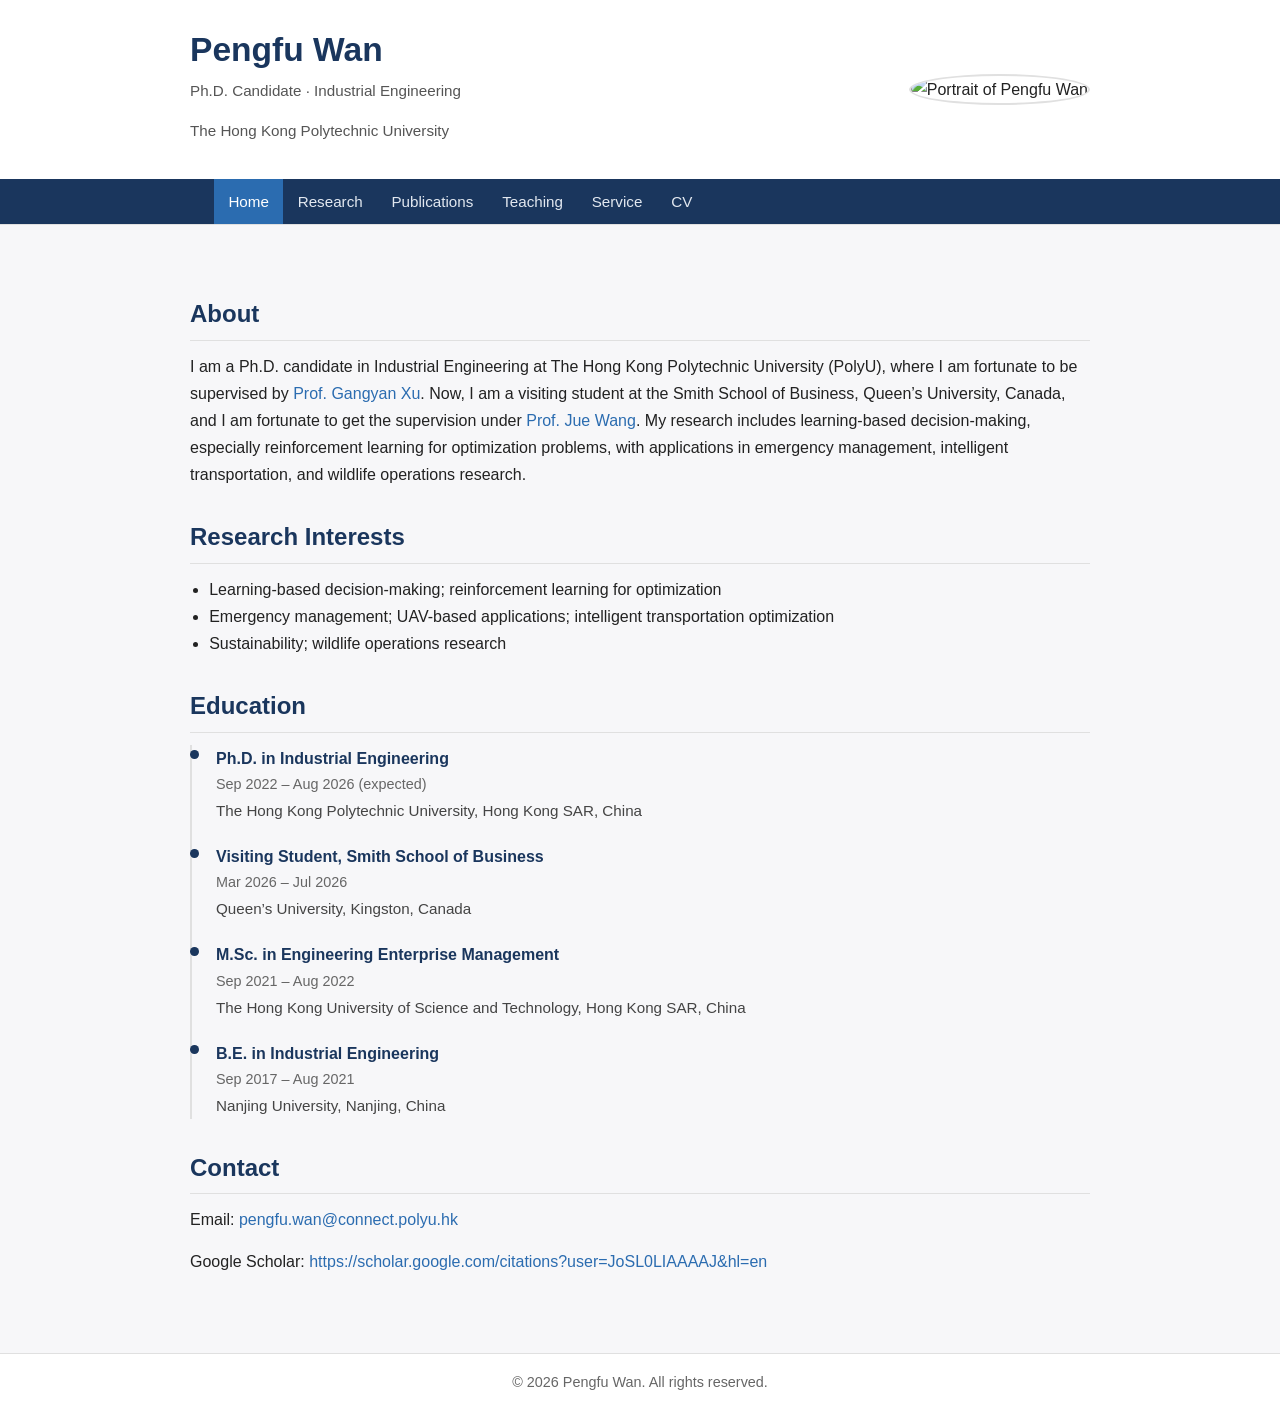
==== index.html @ 93ed9cf4 "Update index.html" ====
<!DOCTYPE html>
<html lang="en">
<head>
    <meta charset="UTF-8">
    <title>Pengfu Wan - Home</title>
    <meta name="viewport" content="width=device-width, initial-scale=1">
    <meta name="description" content="Pengfu Wan - Ph.D. candidate in Industrial Engineering at The Hong Kong Polytechnic University.">
    <link rel="stylesheet" href="style.css">
</head>
<body>
<header class="site-header">
    <div class="container header-content">
        <div class="title-block">
            <h1 class="site-title">Pengfu Wan</h1>
            <p class="site-subtitle">Ph.D. Candidate · Industrial Engineering</p>
            <p class="site-subtitle">The Hong Kong Polytechnic University</p>
        </div>
        <div class="portrait-block">
            <!-- Replace profile.jpg with your own photo file name -->
            <img src="profile.jpg" alt="Portrait of Pengfu Wan">
        </div>
    </div>
    <nav class="nav-bar">
        <div class="container">
            <a href="index.html" class="nav-item active">Home</a>
            <a href="research.html" class="nav-item">Research</a>
            <a href="publications.html" class="nav-item">Publications</a>
            <a href="teaching.html" class="nav-item">Teaching</a>
            <a href="service.html" class="nav-item">Service</a>
            <!-- Replace cv/Pengfu_Wan_CV.pdf with your actual CV path if available -->
            <a href="cv/Pengfu_Wan_CV.pdf" class="nav-item" target="_blank">CV</a>
        </div>
    </nav>
</header>

<main class="container main-content">
    <section>
        <h2>About</h2>
        <p>
            I am a Ph.D. candidate in Industrial Engineering at The Hong Kong Polytechnic University (PolyU), where I am fortunate to be supervised by <a href="http://xugangyan.cn/"> Prof. Gangyan Xu</a>. 
            Now, I am a visiting student at the Smith School of Business, Queen’s University, Canada, and I am fortunate to get the supervision under <a href="https://www.juewang.ca/"> Prof. Jue Wang</a>.
            My research includes learning-based decision-making, especially reinforcement learning for optimization problems, with applications in emergency management, intelligent transportation, and wildlife operations research.
        </p>
        <!-- <p>
            My recent work focuses on deep reinforcement learning and hybrid heuristics for 
            <strong>multi-UAV routing</strong>, 
            <strong>emergency medical delivery</strong>, and 
            <strong>disaster data collection</strong>, aiming to design robust and data-driven decision support tools
            for complex, dynamic environments.
        </p>
        <p>
            Before starting my Ph.D., I obtained my M.Sc. in <strong>Engineering Enterprise Management</strong>
            from <strong>The Hong Kong University of Science and Technology</strong> (HKUST) in 2022 and my B.E. in
            <strong>Industrial Engineering</strong> from <strong>Nanjing University</strong> in 2021.
            Now, I am a visiting student at the <strong>Smith School of Business, Queen’s University</strong>, Canada, and I am fortunate to get the supervision under <a href="https://www.juewang.ca/"> Prof. Jue Wang</a>.
        </p> -->
    </section>

    <section>
        <h2>Research Interests</h2>
        <ul>
            <li>Learning-based decision-making; reinforcement learning for optimization</li>
            <li>Emergency management; UAV-based applications; intelligent transportation optimization</li>
            <li>Sustainability; wildlife operations research</li>
        </ul>
    </section>

    <section>
        <h2>Education</h2>
        <ul class="timeline">
            <li>
                <div class="timeline-header">
                    <span class="timeline-title">Ph.D. in Industrial Engineering</span>
                    <span class="timeline-date">Sep 2022 – Aug 2026 (expected)</span>
                </div>
                <div class="timeline-body">
                    <span class="timeline-institution">The Hong Kong Polytechnic University, Hong Kong SAR, China</span>
                    <!-- <span class="timeline-meta">GPA: 3.64 / 4.30</span> -->
                </div>
            </li>
            <li>
                <div class="timeline-header">
                    <span class="timeline-title">Visiting Student, Smith School of Business</span>
                    <span class="timeline-date">Mar 2026 – Jul 2026</span>
                </div>
                <div class="timeline-body">
                    <span class="timeline-institution">Queen’s University, Kingston, Canada</span>
                </div>
            </li>
            <li>
                <div class="timeline-header">
                    <span class="timeline-title">M.Sc. in Engineering Enterprise Management</span>
                    <span class="timeline-date">Sep 2021 – Aug 2022</span>
                </div>
                <div class="timeline-body">
                    <span class="timeline-institution">The Hong Kong University of Science and Technology, Hong Kong SAR, China</span>
                    <!-- <span class="timeline-meta">GPA: 3.90 / 4.30</span> -->
                </div>
            </li>
            <li>
                <div class="timeline-header">
                    <span class="timeline-title">B.E. in Industrial Engineering</span>
                    <span class="timeline-date">Sep 2017 – Aug 2021</span>
                </div>
                <div class="timeline-body">
                    <span class="timeline-institution">Nanjing University, Nanjing, China</span>
                    <!-- <span class="timeline-meta">GPA: 4.36 / 5.00</span> -->
                </div>
            </li>
        </ul>
    </section>

    <section>
        <h2>Contact</h2>
        <p>
            Email: <a href="mailto:pengfu.wan@connect.polyu.hk">pengfu.wan@connect.polyu.hk</a><br>
            <!-- You can remove phone numbers if you prefer not to list them publicly -->
            <!-- Phone (HK): +852 6871 2971 &nbsp;&nbsp;|&nbsp;&nbsp; Phone (Mainland China): +86 188 5200 5611 -->
        </p>
        <p>
            <!-- Replace the # with your actual profile links -->
            Google Scholar: <a href="#" target="_blank" rel="noopener">https://scholar.google.com/citations?user=JoSL0LIAAAAJ&hl=en</a><br>
            <!-- LinkedIn: <a href="#" target="_blank" rel="noopener">Link</a><br> -->
            <!-- GitHub: <a href="https://github.com/your-username" target="_blank" rel="noopener">your-username</a> -->
        </p>
    </section>
</main>

<footer class="site-footer">
    <div class="container">
        <p>&copy; <span id="year"></span> Pengfu Wan. All rights reserved.</p>
    </div>
</footer>

<script>
    // Set current year in footer
    document.getElementById('year').textContent = new Date().getFullYear();
</script>
</body>
</html>
---- style.css ----
/* Basic reset */
*,
*::before,
*::after {
    box-sizing: border-box;
    margin: 0;
    padding: 0;
}

/* Typography and layout */
body {
    font-family: -apple-system, BlinkMacSystemFont, "Segoe UI", Roboto, Helvetica, Arial, sans-serif;
    line-height: 1.7;
    font-size: 16px;
    color: #222;
    background-color: #f7f7f9;
}

.container {
    max-width: 900px;
    margin: 0 auto;
    padding: 0 1.5rem;
}

.main-content {
    padding: 2.5rem 0 3rem 0;
}

h1, h2, h3 {
    font-weight: 600;
    color: #1a365d;
}

h1.site-title {
    font-size: 2.1rem;
}

h2 {
    font-size: 1.5rem;
    margin-bottom: 0.75rem;
    margin-top: 1.8rem;
    border-bottom: 1px solid #e0e0e0;
    padding-bottom: 0.3rem;
}

h3 {
    font-size: 1.1rem;
    margin-bottom: 0.3rem;
}

p, ul, ol {
    margin-bottom: 0.9rem;
}

ul, ol {
    padding-left: 1.2rem;
}

/* Header and navigation */
.site-header {
    background: #ffffff;
    border-bottom: 1px solid #e0e0e0;
}

.header-content {
    display: flex;
    align-items: center;
    justify-content: space-between;
    padding: 1.3rem 0;
}

.title-block {
    flex: 1;
}

.site-subtitle {
    color: #555;
    font-size: 0.95rem;
}

.portrait-block {
    flex: 0 0 auto;
    margin-left: 1rem;
}

.portrait-block img {
    width: 110px;
    height: 110px;
    border-radius: 50%;
    object-fit: cover;
    border: 2px solid #e0e0e0;
}

/* Navigation bar */
.nav-bar {
    background-color: #1a365d;
}

.nav-bar .container {
    display: flex;
    flex-wrap: wrap;
}

.nav-item {
    color: #e2e8f0;
    text-decoration: none;
    padding: 0.6rem 0.9rem;
    font-size: 0.95rem;
}

.nav-item:hover {
    background-color: #2c5282;
    color: #ffffff;
}

.nav-item.active {
    background-color: #2b6cb0;
    color: #ffffff;
}

/* Timeline style (education, experience, etc.) */
.timeline {
    list-style: none;
    border-left: 2px solid #e0e0e0;
    padding-left: 1rem;
    margin-top: 0.5rem;
}

.timeline li {
    margin-bottom: 1.2rem;
    padding-left: 0.5rem;
    position: relative;
}

.timeline li::before {
    content: "";
    position: absolute;
    left: -1.13rem;
    top: 0.35rem;
    width: 0.55rem;
    height: 0.55rem;
    border-radius: 50%;
    background-color: #1a365d;
}

.timeline-header {
    display: flex;
    flex-direction: column;
    margin-bottom: 0.1rem;
}

.timeline-title {
    font-weight: 600;
    color: #1a365d;
}

.timeline-date {
    font-size: 0.9rem;
    color: #666;
}

.timeline-body {
    font-size: 0.95rem;
}

.timeline-institution {
    display: block;
    font-weight: 500;
    color: #444;
    margin-bottom: 0.1rem;
}

.timeline-meta {
    font-size: 0.9rem;
    color: #666;
}

/* Publications */
.pub-list {
    padding-left: 1.2rem;
    margin-top: 0.3rem;
}

.pub-list li {
    margin-bottom: 0.8rem;
}

.pub-authors {
    font-weight: 400;
}

.pub-title {
    font-style: italic;
}

/* Projects */
.project {
    margin-bottom: 1.4rem;
}

.project-meta {
    font-size: 0.9rem;
    color: #666;
    margin-bottom: 0.2rem;
}

/* Footer */
.site-footer {
    border-top: 1px solid #e0e0e0;
    padding: 1rem 0 1.2rem 0;
    background-color: #ffffff;
    font-size: 0.9rem;
    color: #666;
    margin-top: 1rem;
    text-align: center;
}

/* Links */
a {
    color: #2b6cb0;
    text-decoration: none;
}

a:hover {
    text-decoration: underline;
}

/* Responsive adjustments */
@media (max-width: 720px) {
    .header-content {
        flex-direction: column;
        align-items: flex-start;
    }

    .portrait-block {
        margin-left: 0;
        margin-top: 0.8rem;
    }

    .nav-bar .container {
        flex-direction: row;
        flex-wrap: wrap;
    }

    .nav-item {
        padding: 0.5rem 0.7rem;
    }
}
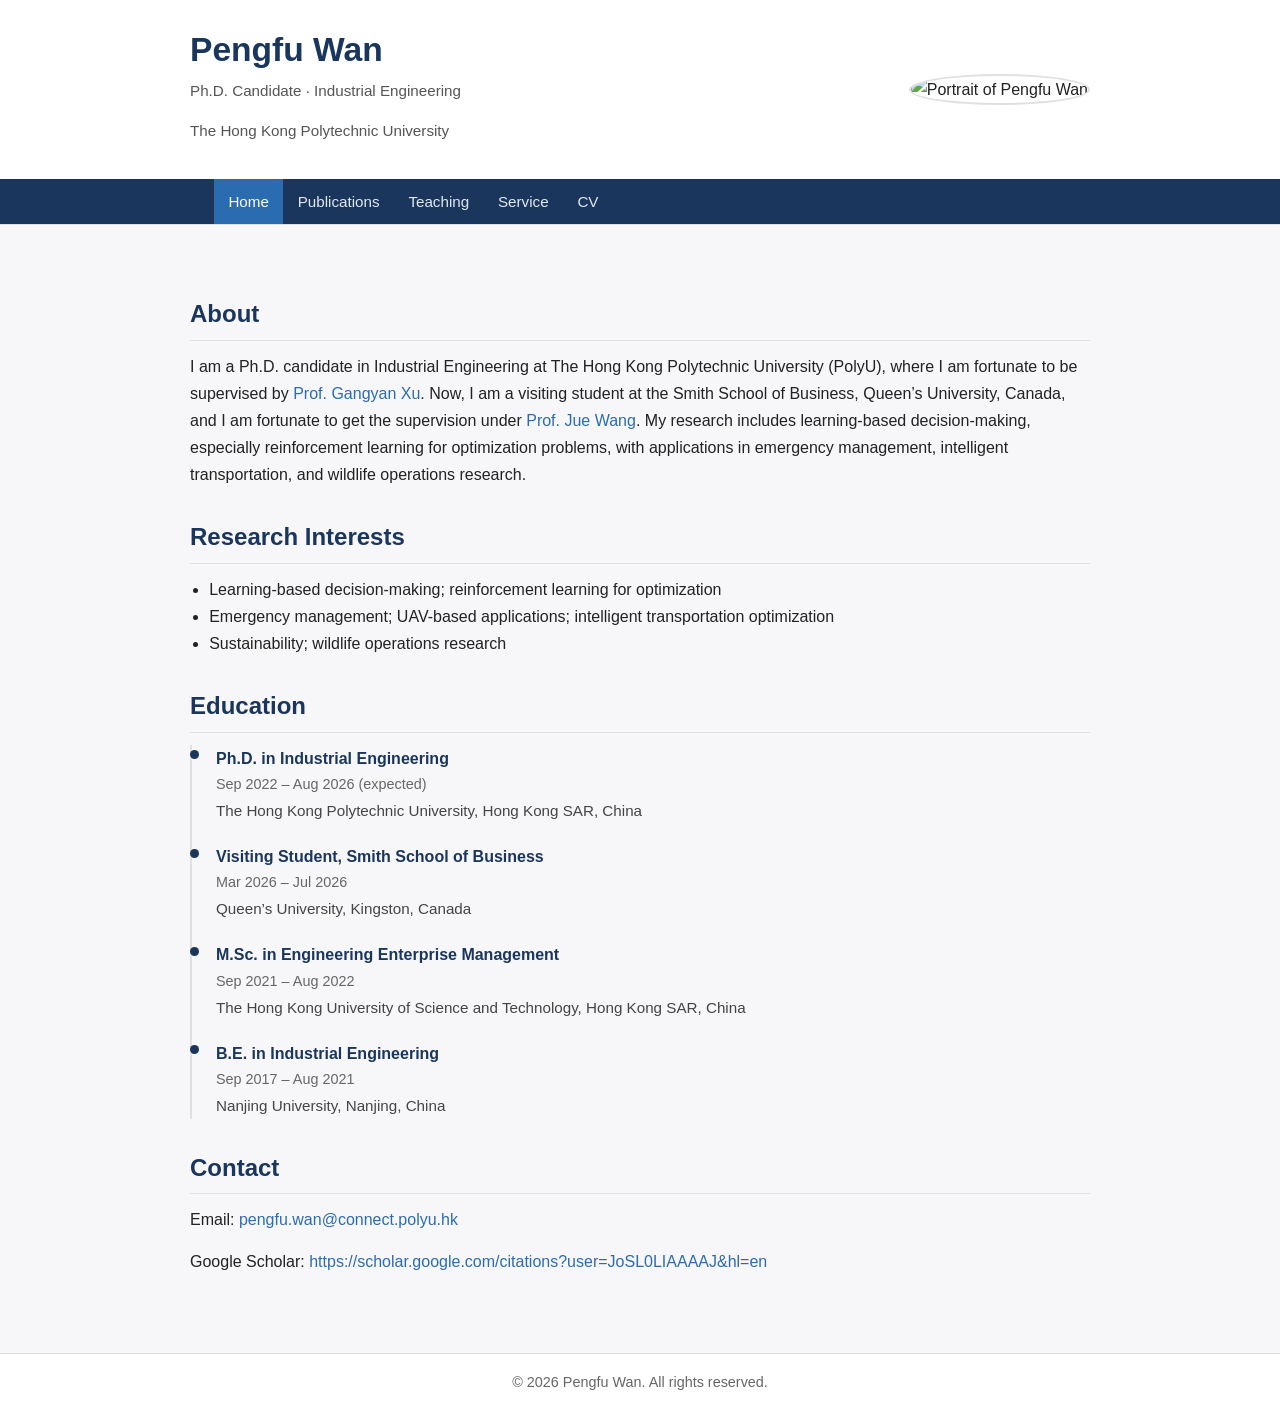
==== commit 77317110: "Update index.html" ====
--- a/index.html
+++ b/index.html
@@ -23,7 +23,7 @@
     <nav class="nav-bar">
         <div class="container">
             <a href="index.html" class="nav-item active">Home</a>
-            <a href="research.html" class="nav-item">Research</a>
+            <!-- <a href="research.html" class="nav-item">Research</a> -->
             <a href="publications.html" class="nav-item">Publications</a>
             <a href="teaching.html" class="nav-item">Teaching</a>
             <a href="service.html" class="nav-item">Service</a>
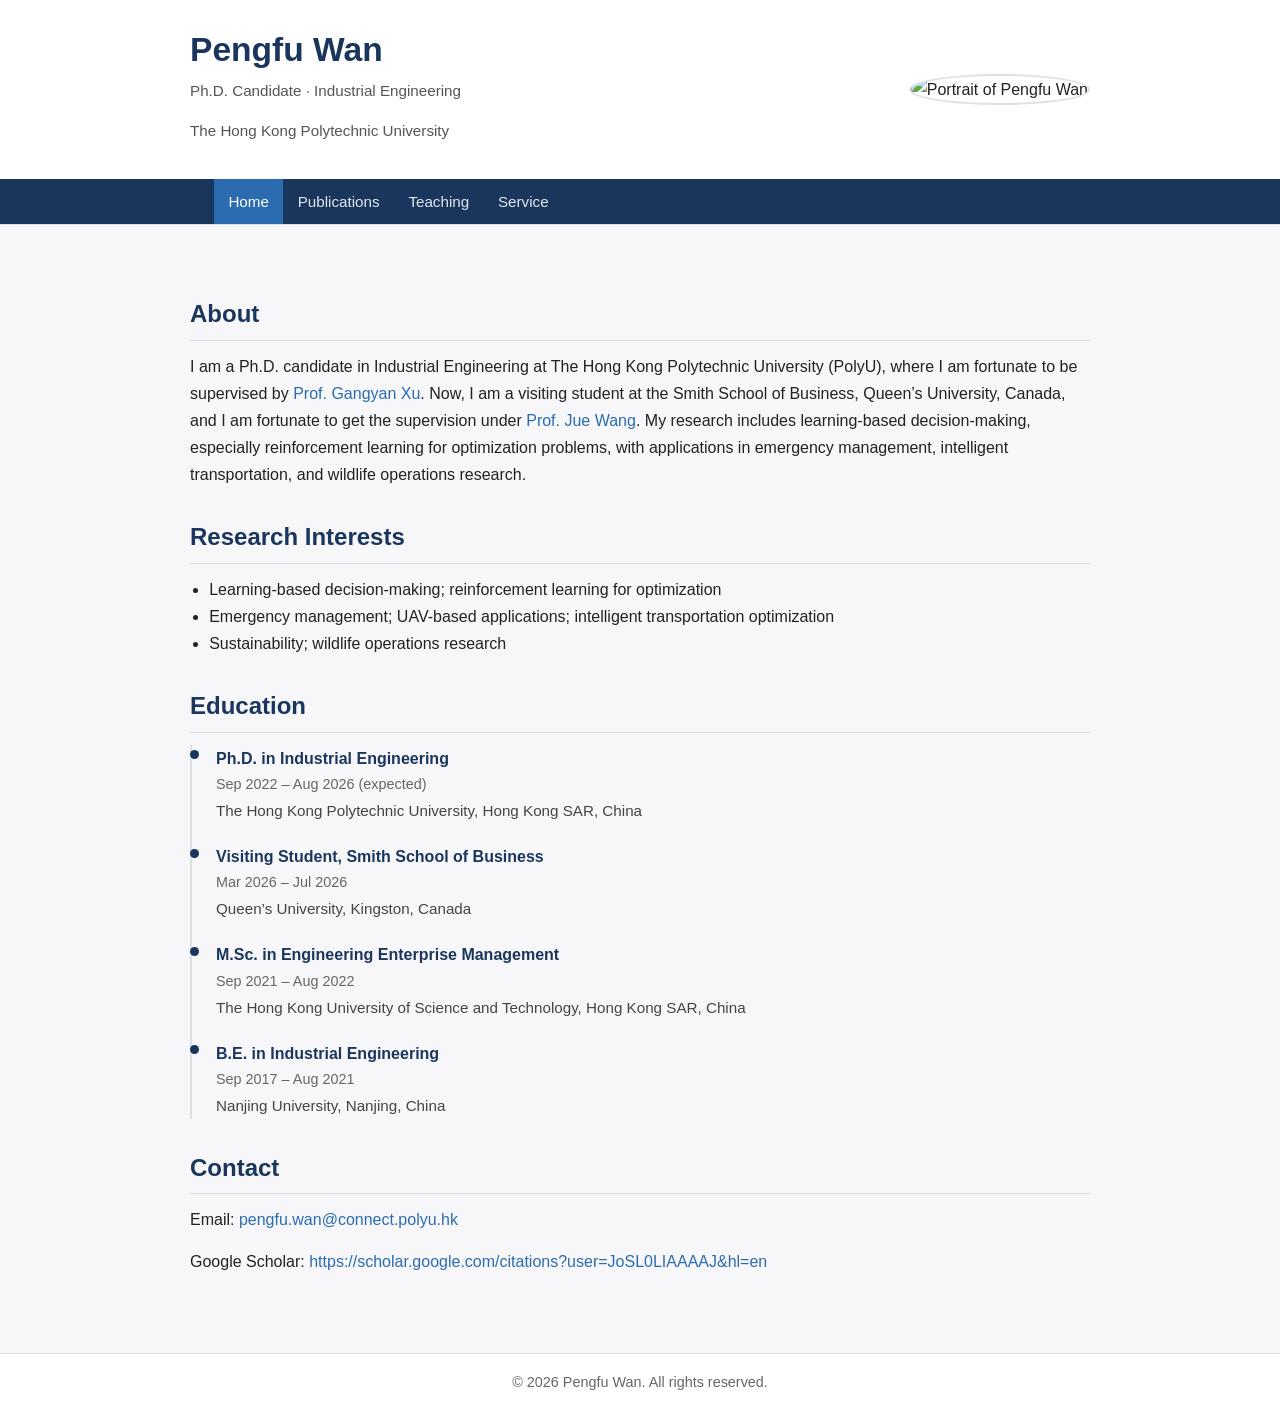
==== commit df73b82f: "Update index.html" ====
--- a/index.html
+++ b/index.html
@@ -28,7 +28,7 @@
             <a href="teaching.html" class="nav-item">Teaching</a>
             <a href="service.html" class="nav-item">Service</a>
             <!-- Replace cv/Pengfu_Wan_CV.pdf with your actual CV path if available -->
-            <a href="cv/Pengfu_Wan_CV.pdf" class="nav-item" target="_blank">CV</a>
+            <!-- <a href="cv/Pengfu_Wan_CV.pdf" class="nav-item" target="_blank">CV</a> -->
         </div>
     </nav>
 </header>
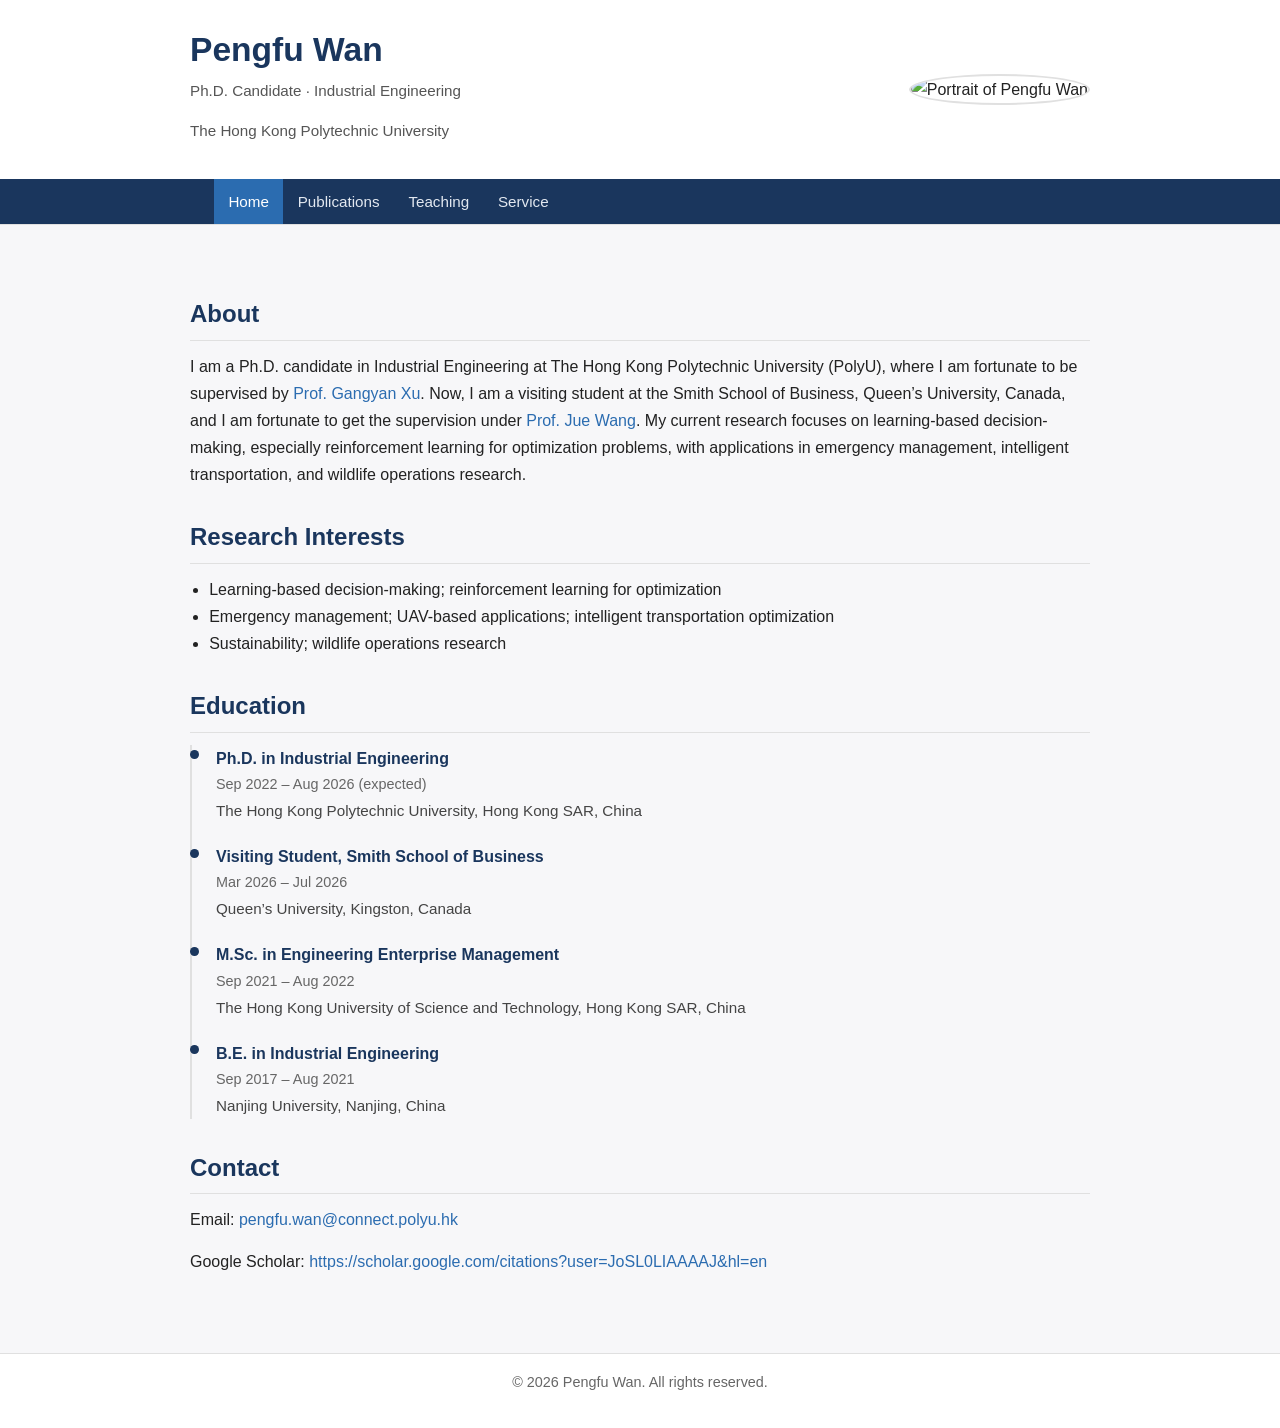
==== commit 05a55a6d: "Update index.html" ====
--- a/index.html
+++ b/index.html
@@ -39,7 +39,7 @@
         <p>
             I am a Ph.D. candidate in Industrial Engineering at The Hong Kong Polytechnic University (PolyU), where I am fortunate to be supervised by <a href="http://xugangyan.cn/"> Prof. Gangyan Xu</a>. 
             Now, I am a visiting student at the Smith School of Business, Queen’s University, Canada, and I am fortunate to get the supervision under <a href="https://www.juewang.ca/"> Prof. Jue Wang</a>.
-            My research includes learning-based decision-making, especially reinforcement learning for optimization problems, with applications in emergency management, intelligent transportation, and wildlife operations research.
+            My current research focuses on learning-based decision-making, especially reinforcement learning for optimization problems, with applications in emergency management, intelligent transportation, and wildlife operations research.
         </p>
         <!-- <p>
             My recent work focuses on deep reinforcement learning and hybrid heuristics for 
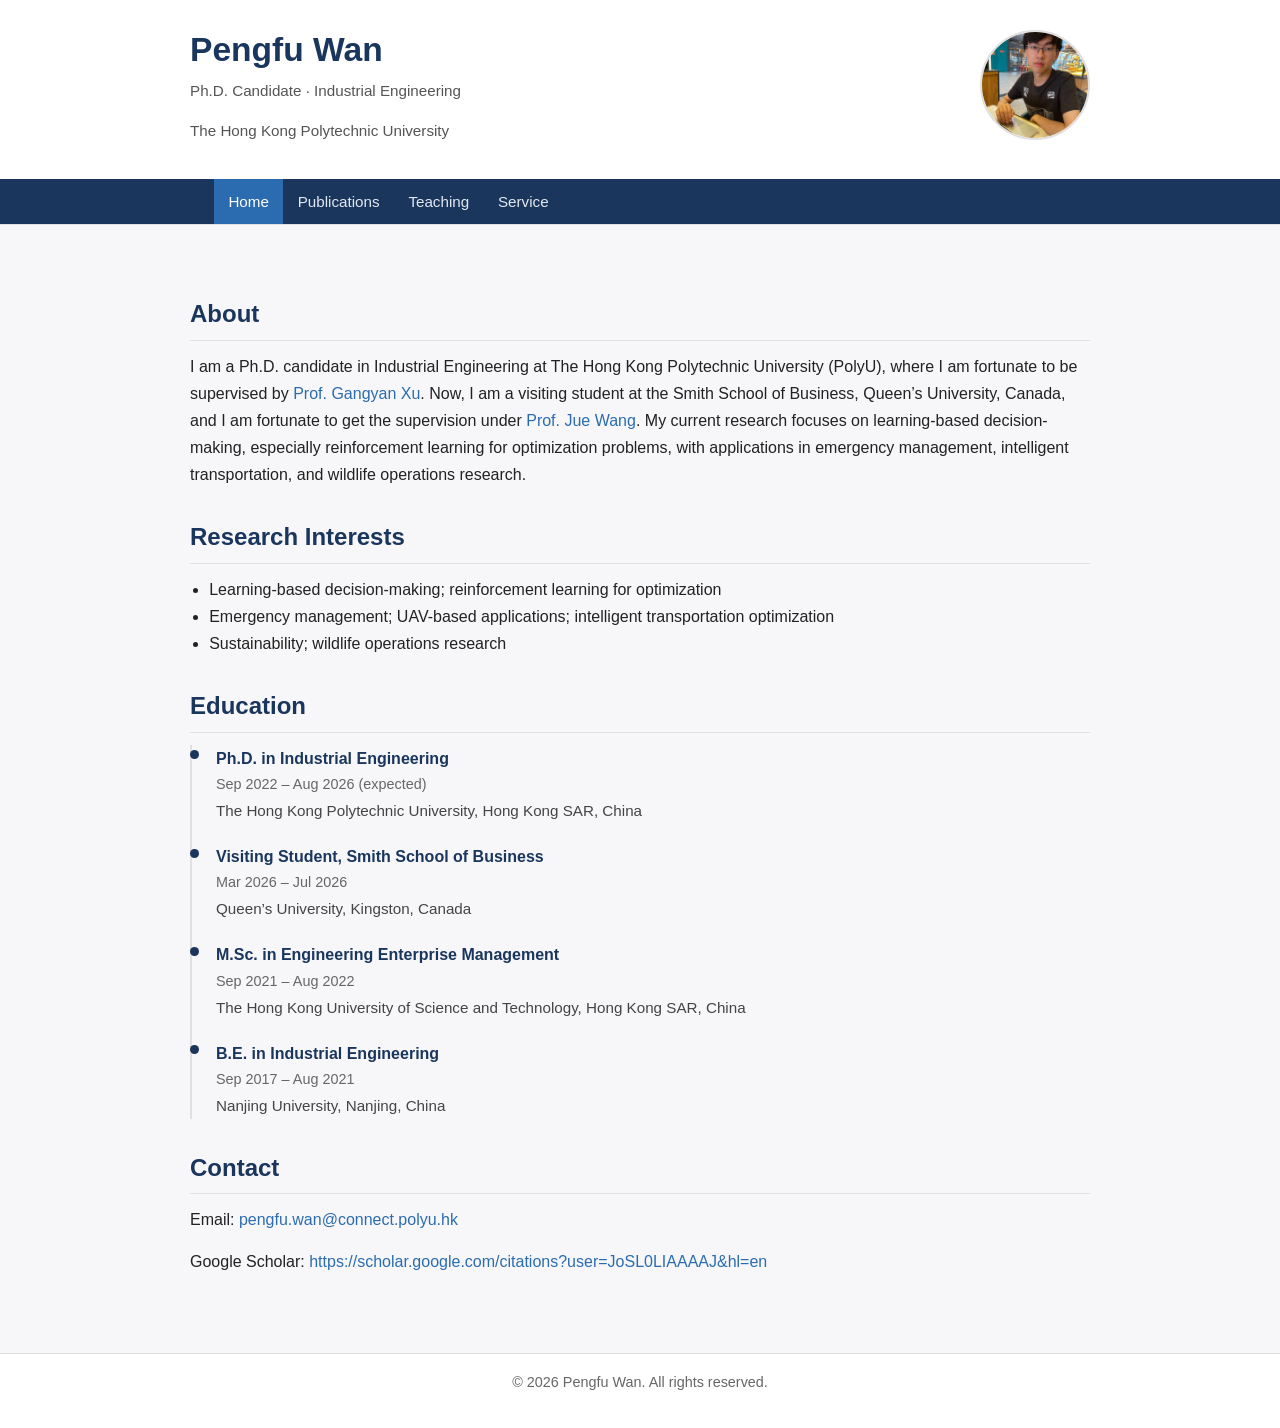
==== commit 6a99c0e3: "Update index.html" ====
--- a/index.html
+++ b/index.html
@@ -17,7 +17,7 @@
         </div>
         <div class="portrait-block">
             <!-- Replace profile.jpg with your own photo file name -->
-            <img src="profile.jpg" alt="Portrait of Pengfu Wan">
+            <img src="wpf.jpeg" alt="Portrait of Pengfu Wan">
         </div>
     </div>
     <nav class="nav-bar">
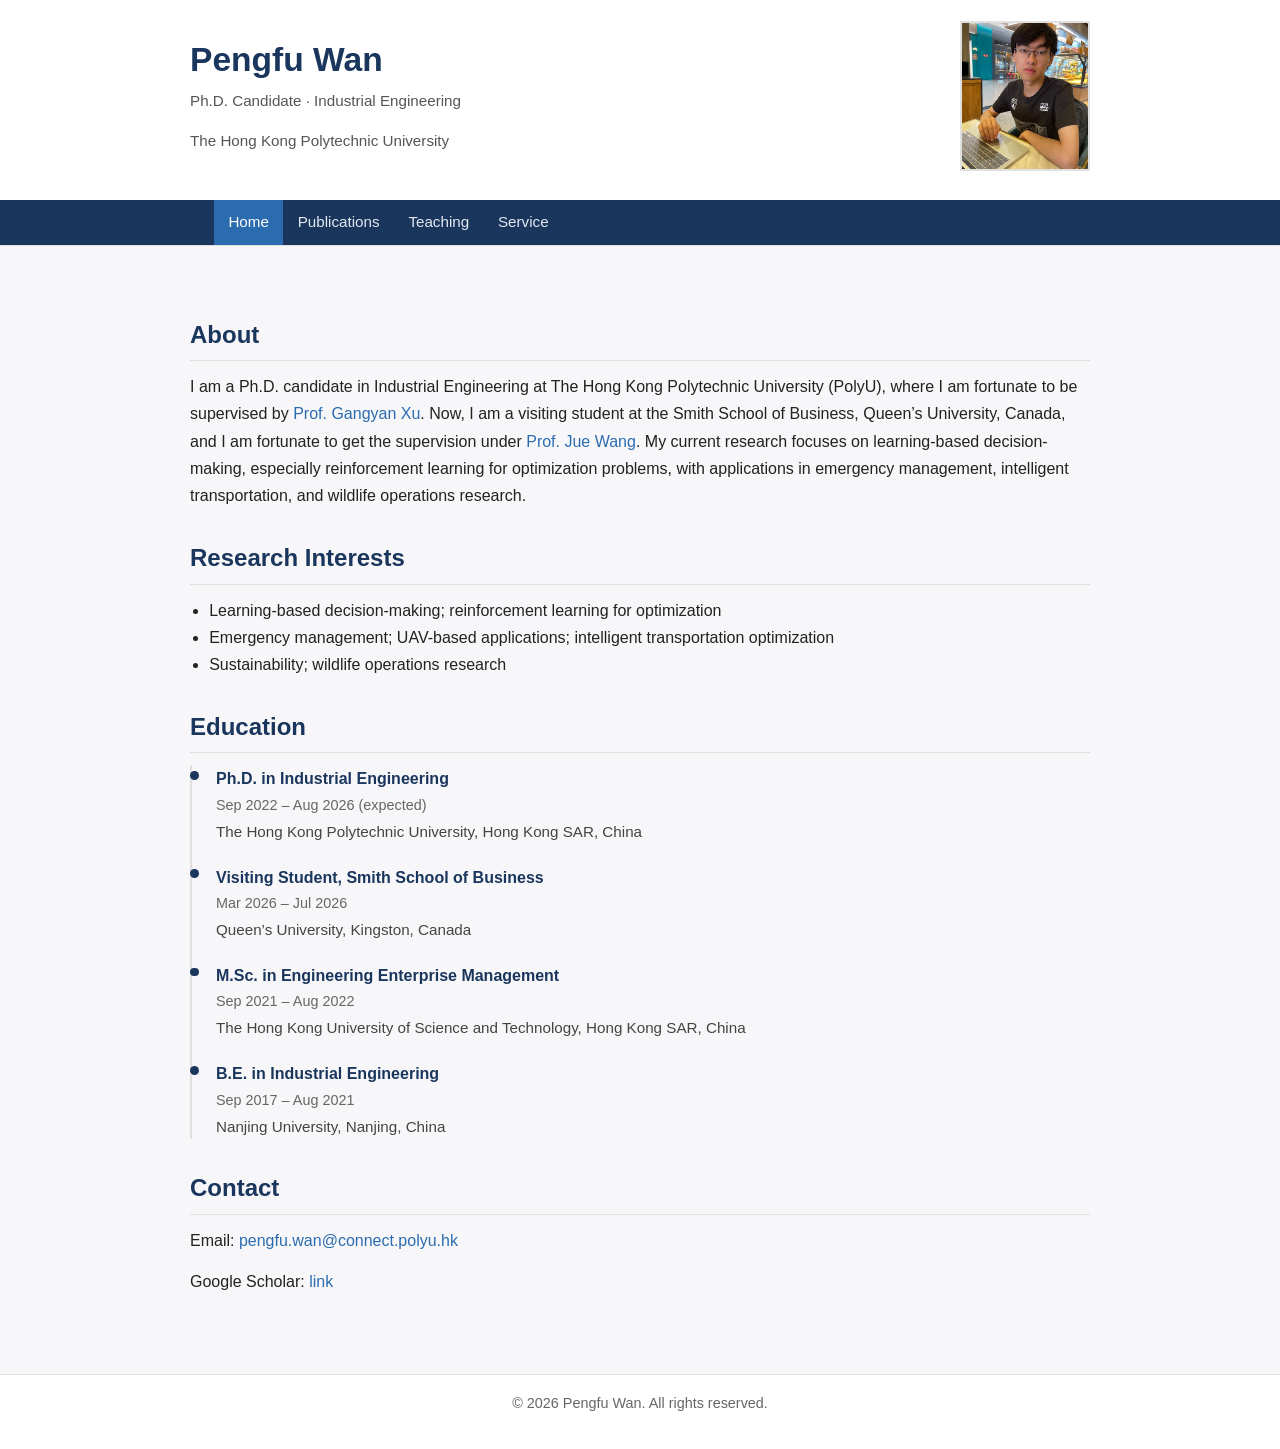
==== commit 3bba5279: "Update index.html" ====
--- a/index.html
+++ b/index.html
@@ -119,7 +119,7 @@
         </p>
         <p>
             <!-- Replace the # with your actual profile links -->
-            Google Scholar: <a href="#" target="_blank" rel="noopener">https://scholar.google.com/citations?user=JoSL0LIAAAAJ&hl=en</a><br>
+            Google Scholar: <a href="https://scholar.google.com/citations?user=JoSL0LIAAAAJ&hl=en" target="_blank" rel="noopener">link</a><br>
             <!-- LinkedIn: <a href="#" target="_blank" rel="noopener">Link</a><br> -->
             <!-- GitHub: <a href="https://github.com/your-username" target="_blank" rel="noopener">your-username</a> -->
         </p>
--- a/style.css
+++ b/style.css
@@ -84,9 +84,8 @@
 }
 
 .portrait-block img {
-    width: 110px;
-    height: 110px;
-    border-radius: 50%;
+    width: 130px;
+    height: 150px;
     object-fit: cover;
     border: 2px solid #e0e0e0;
 }
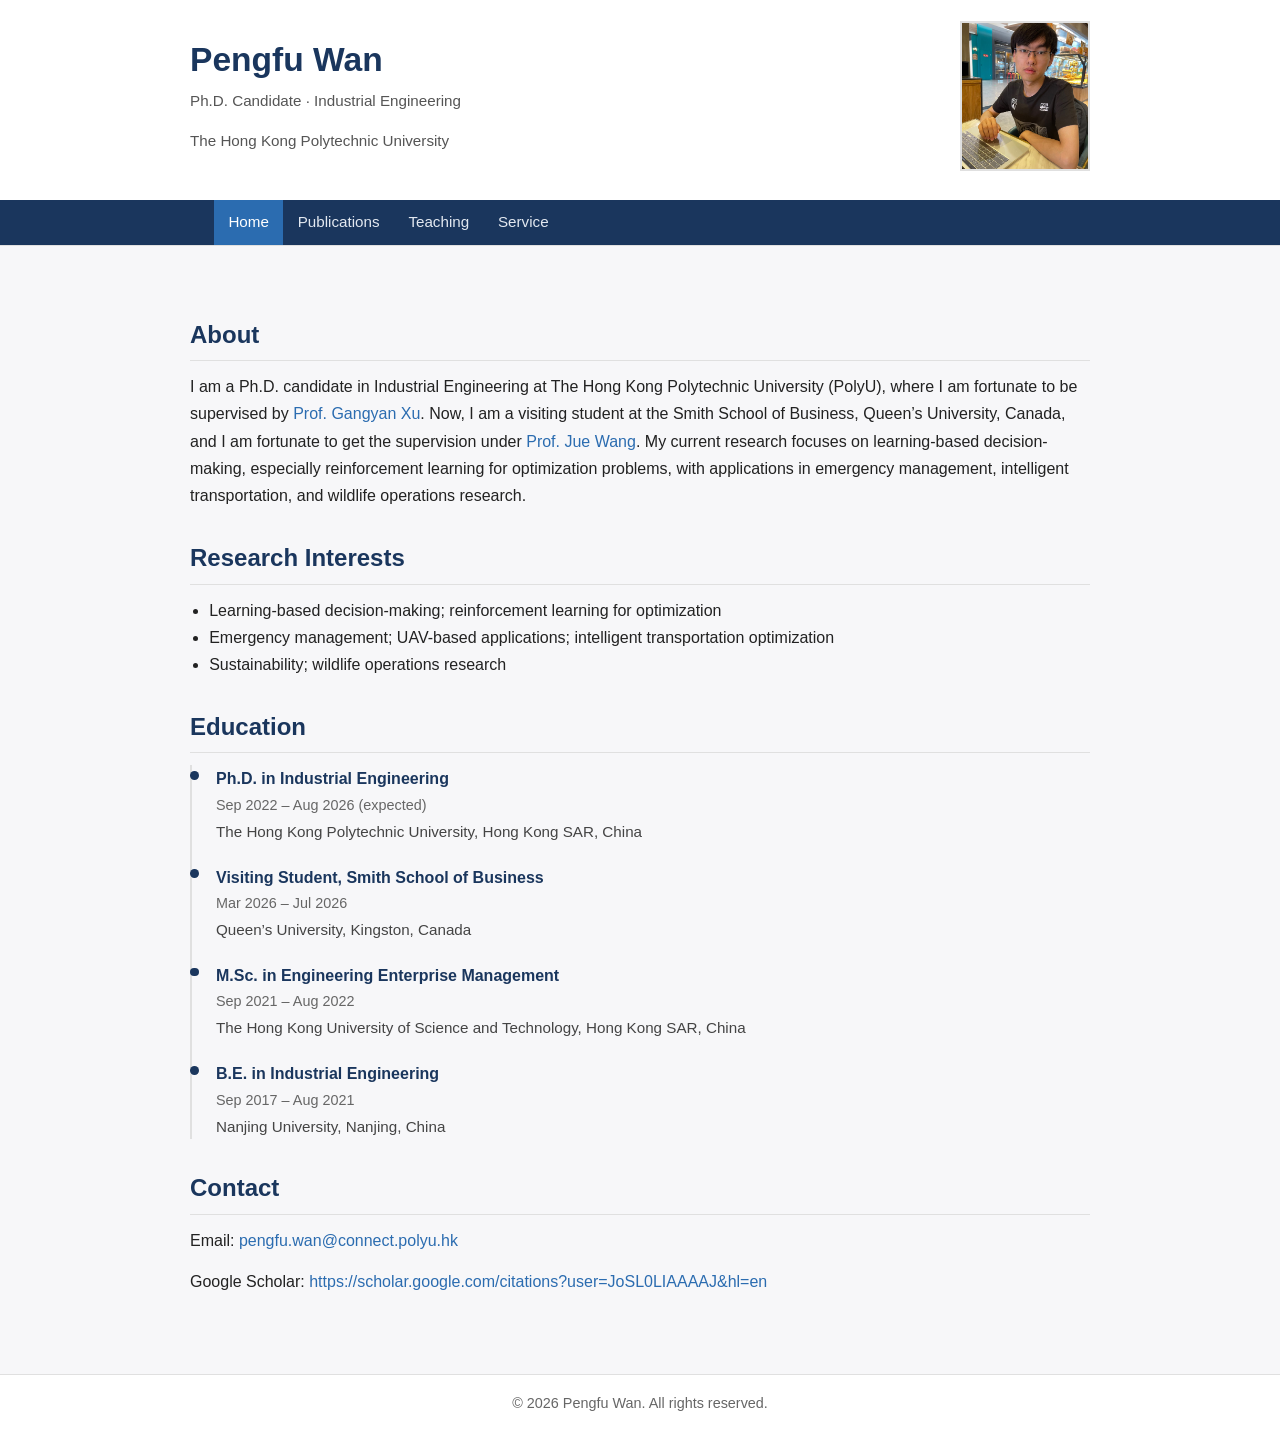
==== commit 7c4573cb: "Update index.html" ====
--- a/index.html
+++ b/index.html
@@ -119,7 +119,7 @@
         </p>
         <p>
             <!-- Replace the # with your actual profile links -->
-            Google Scholar: <a href="https://scholar.google.com/citations?user=JoSL0LIAAAAJ&hl=en" target="_blank" rel="noopener">link</a><br>
+            Google Scholar: <a href="https://scholar.google.com/citations?user=JoSL0LIAAAAJ&hl=en" target="_blank" rel="noopener">https://scholar.google.com/citations?user=JoSL0LIAAAAJ&hl=en</a><br>
             <!-- LinkedIn: <a href="#" target="_blank" rel="noopener">Link</a><br> -->
             <!-- GitHub: <a href="https://github.com/your-username" target="_blank" rel="noopener">your-username</a> -->
         </p>
